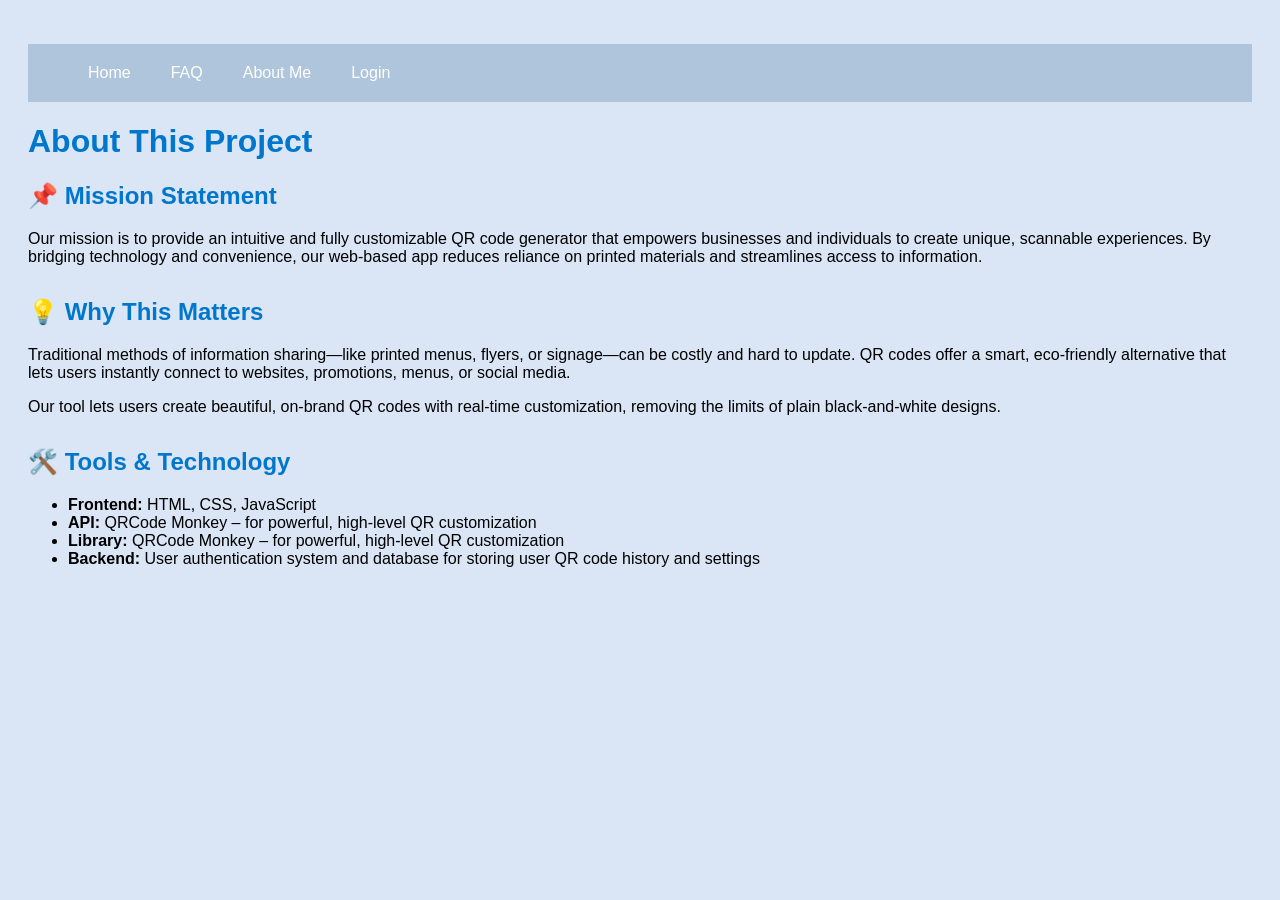
==== public/AboutMe.html @ be91fa26 "Add files via upload" ====
<!DOCTYPE html>
<html lang="en">

<head>
    <meta charset="UTF-8">
    <meta name="viewport" content="width=device-width, initial-scale=1.0">
    <title>QR Code Generator About Me</title>
    <link rel="stylesheet" href="style.css">
    <link rel="stylesheet" href="About me.css">
</head>

<body>
    <nav id="navbar">
        <ul>
            <li><a href="index.html">Home</a></li>
            <li><a href="Help.html">FAQ</a></li>
            <li><a href="AboutMe.html">About Me</a></li>
            <li id="login"><a href="login.html">Login</a></li>
        </ul>
    </nav>
    <h1>About This Project</h1>

    <div class="section">
        <h2>📌 Mission Statement</h2>
        <p>
            Our mission is to provide an intuitive and fully customizable QR code generator that empowers
            businesses and individuals to create unique, scannable experiences. By bridging technology
            and convenience, our web-based app reduces reliance on printed materials and streamlines
            access to information.
        </p>
    </div>

    <div class="section">
        <h2>💡 Why This Matters</h2>
        <p>
            Traditional methods of information sharing—like printed menus, flyers, or signage—can be
            costly and hard to update. QR codes offer a smart, eco-friendly alternative that lets users
            instantly connect to websites, promotions, menus, or social media.
        </p>
        <p>
            Our tool lets users create beautiful, on-brand QR codes with real-time customization,
            removing the limits of plain black-and-white designs.
        </p>
    </div>

    <div class="section">
        <h2>🛠️ Tools & Technology</h2>
        <ul>
            <li><strong>Frontend:</strong> HTML, CSS, JavaScript</li>
            <li><strong>API:</strong> QRCode Monkey – for powerful, high-level QR customization</li>
            <li><strong>Library:</strong> QRCode Monkey – for powerful, high-level QR customization</li>
            <li><strong>Backend:</strong> User authentication system and database for storing user QR code history and
                settings</li>
        </ul>
    </div>
    <script>
        // Check login session
        fetch('/session')
            .then(res => res.json())
            .then(data => {
                if (data.loggedIn) {
                    document.getElementById('save-btn').style.display = 'inline-block';
                    document.getElementById('user-section').style.display = 'block';
                    loadUserConfigs(data.user.id);
                } else {
                    // If not logged in, hide everything and optionally redirect
                    document.getElementById('save-btn').style.display = 'none';
                    document.getElementById('user-section').style.display = 'none';
                }
            })
            .catch(err => console.error('Session check failed:', err));


    </script>
</body>

</html>
---- public/style.css ----
body {
  font-family: Arial, sans-serif;
  background-color: rgb(218, 229, 245);
  padding: 20px;
  margin: 0pxx;
}

.select2-selection__rendered {
    line-height: 50px !important;
}
.select2-container .select2-selection--single {
    height: 50px !important;
}


#navbar ul{
    text-align: center;
    background-color: #afc5db;
    list-style-type: none;
    overflow: hidden;
}

#navbar li:hover{
    background-color: #FF991C;
}

#navbar li{
  float: left;
}

#navbar a{
  color: white;
  padding: 20px;
  display: block;
  text-decoration: none;
  text-align: center;
}

footer{
  display: flex;
  justify-content: center;
}

#navbuttons{
  text-align: center;
}
---- public/About me.css ----
h1, h2 {
      color: #0077cc;
    }

    .section {
      margin-bottom: 2rem;
    }



    footer {
      text-align: center;
      font-size: 0.9rem;
      margin-top: 2rem;
      color: #777;
    }
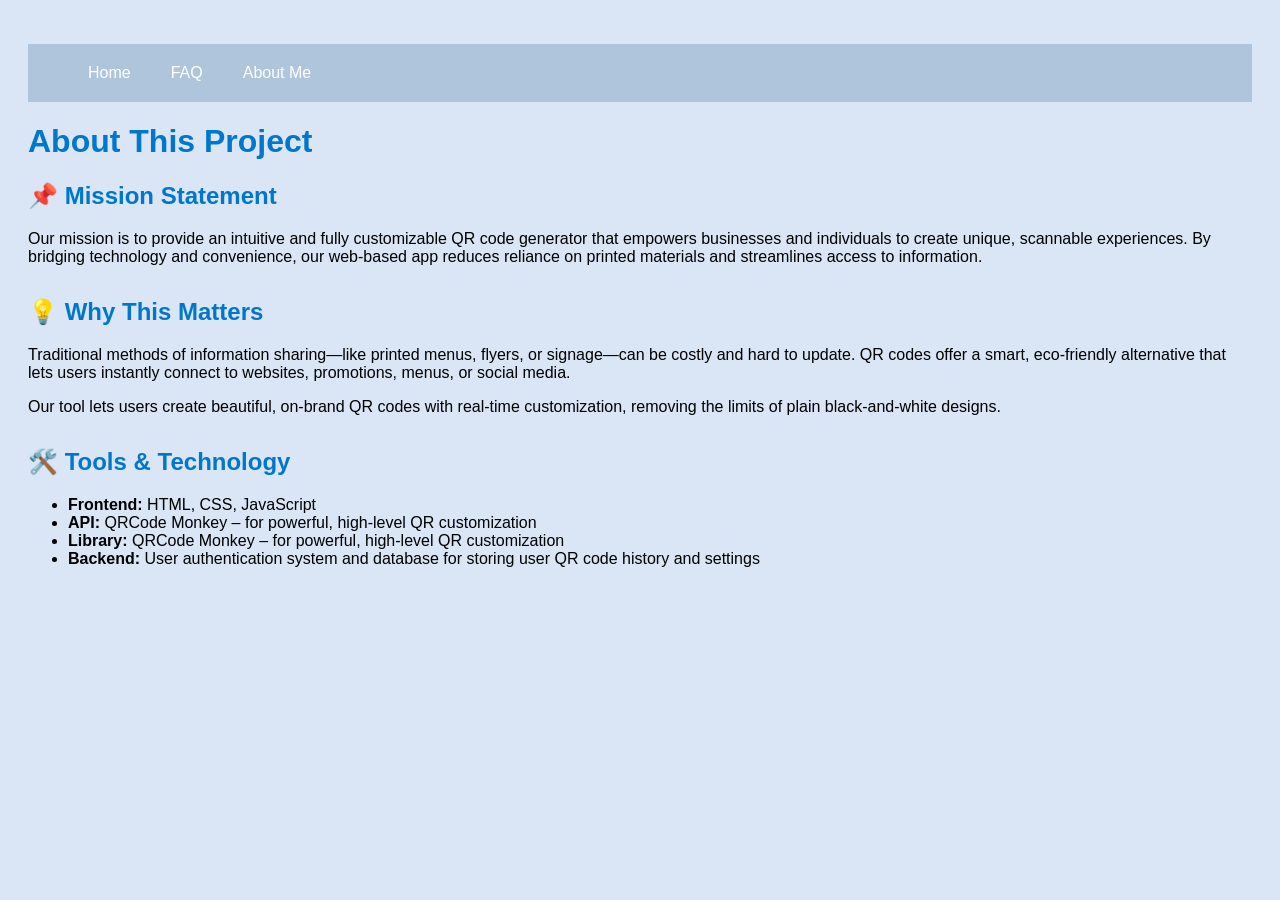
==== commit b957cada: "code clean up" ====
--- a/public/AboutMe.html
+++ b/public/AboutMe.html
@@ -15,7 +15,6 @@
             <li><a href="index.html">Home</a></li>
             <li><a href="Help.html">FAQ</a></li>
             <li><a href="AboutMe.html">About Me</a></li>
-            <li id="login"><a href="login.html">Login</a></li>
         </ul>
     </nav>
     <h1>About This Project</h1>
